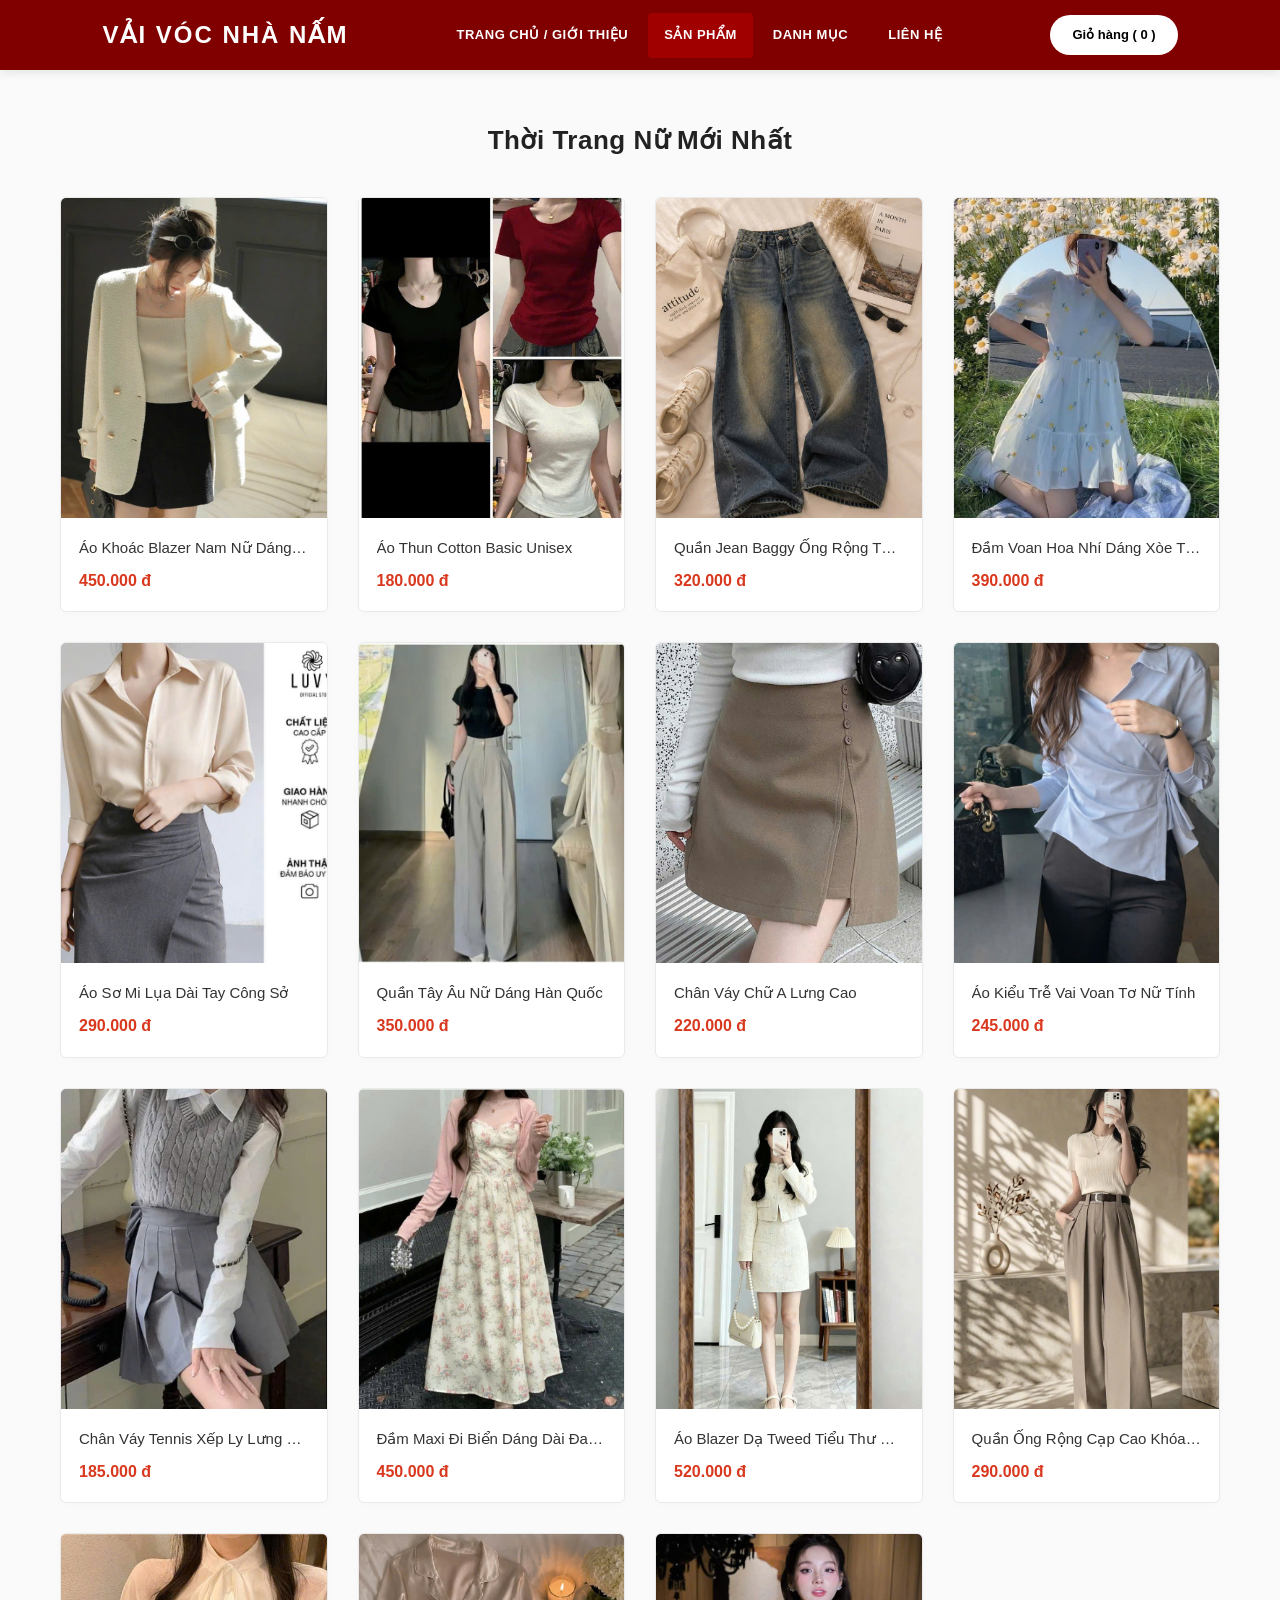
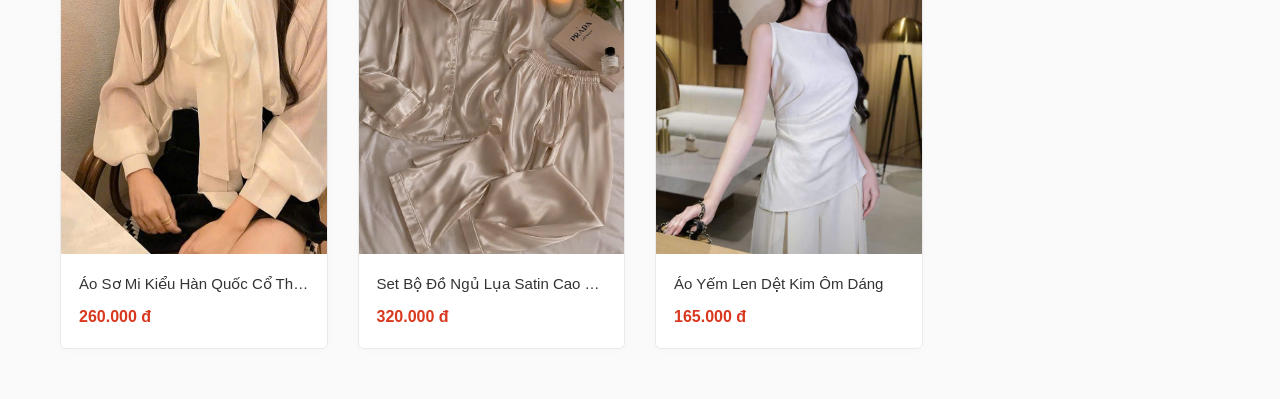
==== html/danh-muc.html @ 9fc86d12 "cập nhật" ====
<!DOCTYPE html>
<html lang="vi">
<head>
    <meta charset="UTF-8">
    <meta name="viewport" content="width=device-width, initial-scale=1.0">
    <title>DIP STYLE - Danh Mục Thời Trang Nữ</title>
    <!-- Đường dẫn đến file CSS chung của bạn -->
    <link rel="stylesheet" href="../css/style9.css">
</head>
<body>

    <!-- THANH ĐIỀU HƯỚNG (HEADER ĐỎ ĐÔ) -->
    <header class="navbar">
        <div class="logo">Vải Vóc Nhà Nấm</div> 
        <nav class="nav-links">
            <a href="gioi-thieu.html">TRANG CHỦ / GIỚI THIỆU</a>
            <a href="page8.html" class="active">SẢN PHẨM</a>
            <a href="danh-muc.html">DANH MỤC</a>
            <a href="lien-he.html">LIÊN HỆ</a>
        </nav>
        <div class="nav-icons">
            <a href="gio-hang.html" class="icon-cart">Giỏ hàng ( <span id="cart-count">0</span> )</a>
        </div>
    </header>

    <!-- KHU VỰC HIỂN THỊ DANH SÁCH SẢN PHẨM -->
    <main class="shop-container">
        <h2 class="page-title">Thời Trang Nữ Mới Nhất</h2>
        
        <!-- Lưới chứa sản phẩm, JavaScript sẽ tự động đổ dữ liệu vào đây -->
        <div class="product-grid" id="product-list"></div>
    </main>

    <!-- Nhúng file thư viện chứa mảng products của bạn -->
    <script src="../js/lib.js"></script>
    
    <script>
        // Hàm tự động render danh sách sản phẩm ra màn hình
        function renderProducts() {
            const productListContainer = document.getElementById('product-list');
            let htmlContent = '';

            // Duyệt qua từng sản phẩm trong mảng products từ file lib.js
            products.forEach(product => {
                htmlContent += `
                    <div class="product-card" onclick="goToDetail('${product.id}')">
                        <div class="product-image">
                            <img src="${product.image}" alt="${product.name}">
                        </div>
                        <div class="product-info">
                            <h3 class="product-name">${product.name}</h3>
                            <p class="product-price">${product.price} đ</p>
                        </div>
                    </div>
                `;
            });

            // Đổ toàn bộ chuỗi HTML vào khối lưới
            productListContainer.innerHTML = htmlContent;
        }

        // Hàm chuyển hướng sang trang chi tiết kèm theo ID sản phẩm trên URL
        function goToDetail(id) {
            window.location.href = `chi-tiet.html?id=${id}`;
        }

        // Chạy hàm render ngay khi trang web tải xong
        window.onload = renderProducts;
    </script>
</body>
</html>
---- css/style9.css ----
/* ==========================================================================
   CSS HOÀN CHỈNH CHO TRANG DANH MỤC SẢN PHẨM - VẢI VÓC NHÀ NẤM
   ========================================================================== */

/* 1. THIẾT LẬP CƠ BẢN */
* {
    margin: 0;
    padding: 0;
    box-sizing: border-box;
}

body {
    background-color: #fafafa;
    color: #333333;
    line-height: 1.6;
    font-family: 'Montserrat', Arial, sans-serif;
}

/* 2. THANH ĐIỀU HƯỚNG ĐỒNG BỘ VÀ SIÊU NHẠY (BẤM PHÁT ĂN NGAY) */
.navbar {
    background-color: #800000 !important; /* Đỏ đô chuẩn thương hiệu */
    display: flex !important;
    justify-content: space-between !important;
    align-items: center !important;
    padding: 0 8% !important; /* Bỏ padding dọc để căn theo height */
    position: sticky !important;
    top: 0 !important;
    z-index: 99999 !important; /* Nổi lên trên cùng để không bị liệt link */
    box-shadow: 0 2px 10px rgba(0,0,0,0.1) !important;
    height: 70px !important; /* Chiều cao cố định bằng trang chủ */
}

.logo {
    color: #ffffff !important;
    font-size: 24px !important;
    font-weight: bold !important;
    text-transform: uppercase !important;
    letter-spacing: 2px !important;
}

.nav-links {
    display: flex !important;
    align-items: center !important;
    height: 100% !important;
}

.nav-links a {
    color: #ffffff !important;
    text-decoration: none !important;
    font-weight: 600 !important;
    font-size: 13px !important;
    letter-spacing: 0.5px !important;
    white-space: nowrap !important;
    
    /* MỞ RỘNG VÙNG BẤM (HITBOX): Click khoảng trống quanh chữ vẫn ăn link */
    display: flex !important;
    align-items: center !important;
    height: 70px !important; 
    padding: 0 20px !important; 
    
    cursor: pointer !important;
    transition: all 0.2s ease !important;
}

/* Ô màu đỏ tươi làm nổi bật trang DANH MỤC / SẢN PHẨM đang xem */
.nav-links a.active {
    background-color: #a00000 !important; 
    height: 45px !important; /* Gom gọn ô màu lại cho cân đối dọc */
    padding: 0 16px !important;
    border-radius: 4px !important;
    align-self: center !important;
}

.nav-links a:hover:not(.active) {
    color: #ffcccc !important;
    background-color: rgba(255, 255, 255, 0.08) !important;
}

/* Nút giỏ hàng viên thuốc màu trắng */
.icon-cart {
    background-color: #ffffff !important;
    color: #000000 !important;
    padding: 10px 22px !important;
    border-radius: 20px !important;
    text-decoration: none !important;
    font-weight: bold !important;
    font-size: 13px !important;
    white-space: nowrap !important;
    display: inline-block !important;
    cursor: pointer !important;
    transition: all 0.2s ease !important;
}

.icon-cart:hover {
    background-color: #f0f0f0 !important;
    transform: scale(1.05) !important;
}

/* 3. KHỐI TRƯNG BÀY SẢN PHẨM (PRODUCT GRID) */
.shop-container {
    max-width: 1200px;
    margin: 50px auto;
    padding: 0 20px;
}

.page-title {
    font-size: 26px;
    font-weight: 700;
    margin-bottom: 35px;
    text-align: center;
    color: #222222;
    letter-spacing: 0.5px;
}

/* Lưới tự động chia 4 cột trên máy tính, thẳng hàng tăm tắp */
.product-grid {
    display: grid;
    grid-template-columns: repeat(auto-fill, minmax(250px, 1fr));
    gap: 30px;
}

/* THẺ SẢN PHẨM (CARD) */
.product-card {
    background-color: #ffffff;
    border: 1px solid #eaeaea;
    border-radius: 6px;
    overflow: hidden;
    cursor: pointer;
    box-shadow: 0 2px 8px rgba(0,0,0,0.02);
    transition: transform 0.2s ease, box-shadow 0.2s ease;
}

/* Hiệu ứng nổi nhẹ lên khi di chuột vào sản phẩm */
.product-card:hover {
    transform: translateY(-5px);
    box-shadow: 0 8px 20px rgba(0,0,0,0.06);
}

/* Khung ảnh chữ nhật đứng tỉ lệ chuẩn thời trang */
.product-image {
    width: 100%;
    height: 320px;
    background-color: #fcfcfc;
}

.product-image img {
    width: 100%;
    height: 100%;
    object-fit: cover; /* Ảnh tự ôm khít khung, không lo vỡ hay méo hình */
}

/* Khối thông tin tên và giá tiền */
.product-info {
    padding: 18px;
    text-align: left;
}

.product-name {
    font-size: 15px;
    font-weight: 500;
    color: #333333;
    margin-bottom: 8px;
    /* Ép tên quá dài tự thu gọn thành dấu "..." để các hàng luôn thẳng đều */
    white-space: nowrap;
    overflow: hidden;
    text-overflow: ellipsis;
}

/* Giá tiền đỏ tươi nổi bật tôn dáng web thiết kế */
.product-price {
    font-size: 16px;
    color: #d9381e;
    font-weight: 700;
}

/* 4. ĐÁP ỨNG GIAO DIỆN TRÊN ĐIỆN THOẠI DI ĐỘNG */
@media (max-width: 768px) {
    .navbar { 
        padding: 15px 4% !important; 
        height: auto !important; 
        flex-wrap: wrap !important; 
    }
    .nav-links { 
        width: 100% !important; 
        justify-content: center !important; 
    }
    .nav-links a { 
        margin: 0 8px !important; 
        font-size: 11px !important; 
        height: auto !important; 
        padding: 10px 5px !important; 
    }
    .product-grid {
        grid-template-columns: repeat(2, 1fr); /* Tự chuyển về 2 cột cân đối trên điện thoại */
        gap: 15px;
    }
    .product-image {
        height: 220px; /* Thu nhỏ ảnh trên mobile cho vừa mắt */
    }
    .product-info {
        padding: 12px;
    }
    .product-name {
        font-size: 14px;
    }
    .product-price {
        font-size: 15px;
    }
}
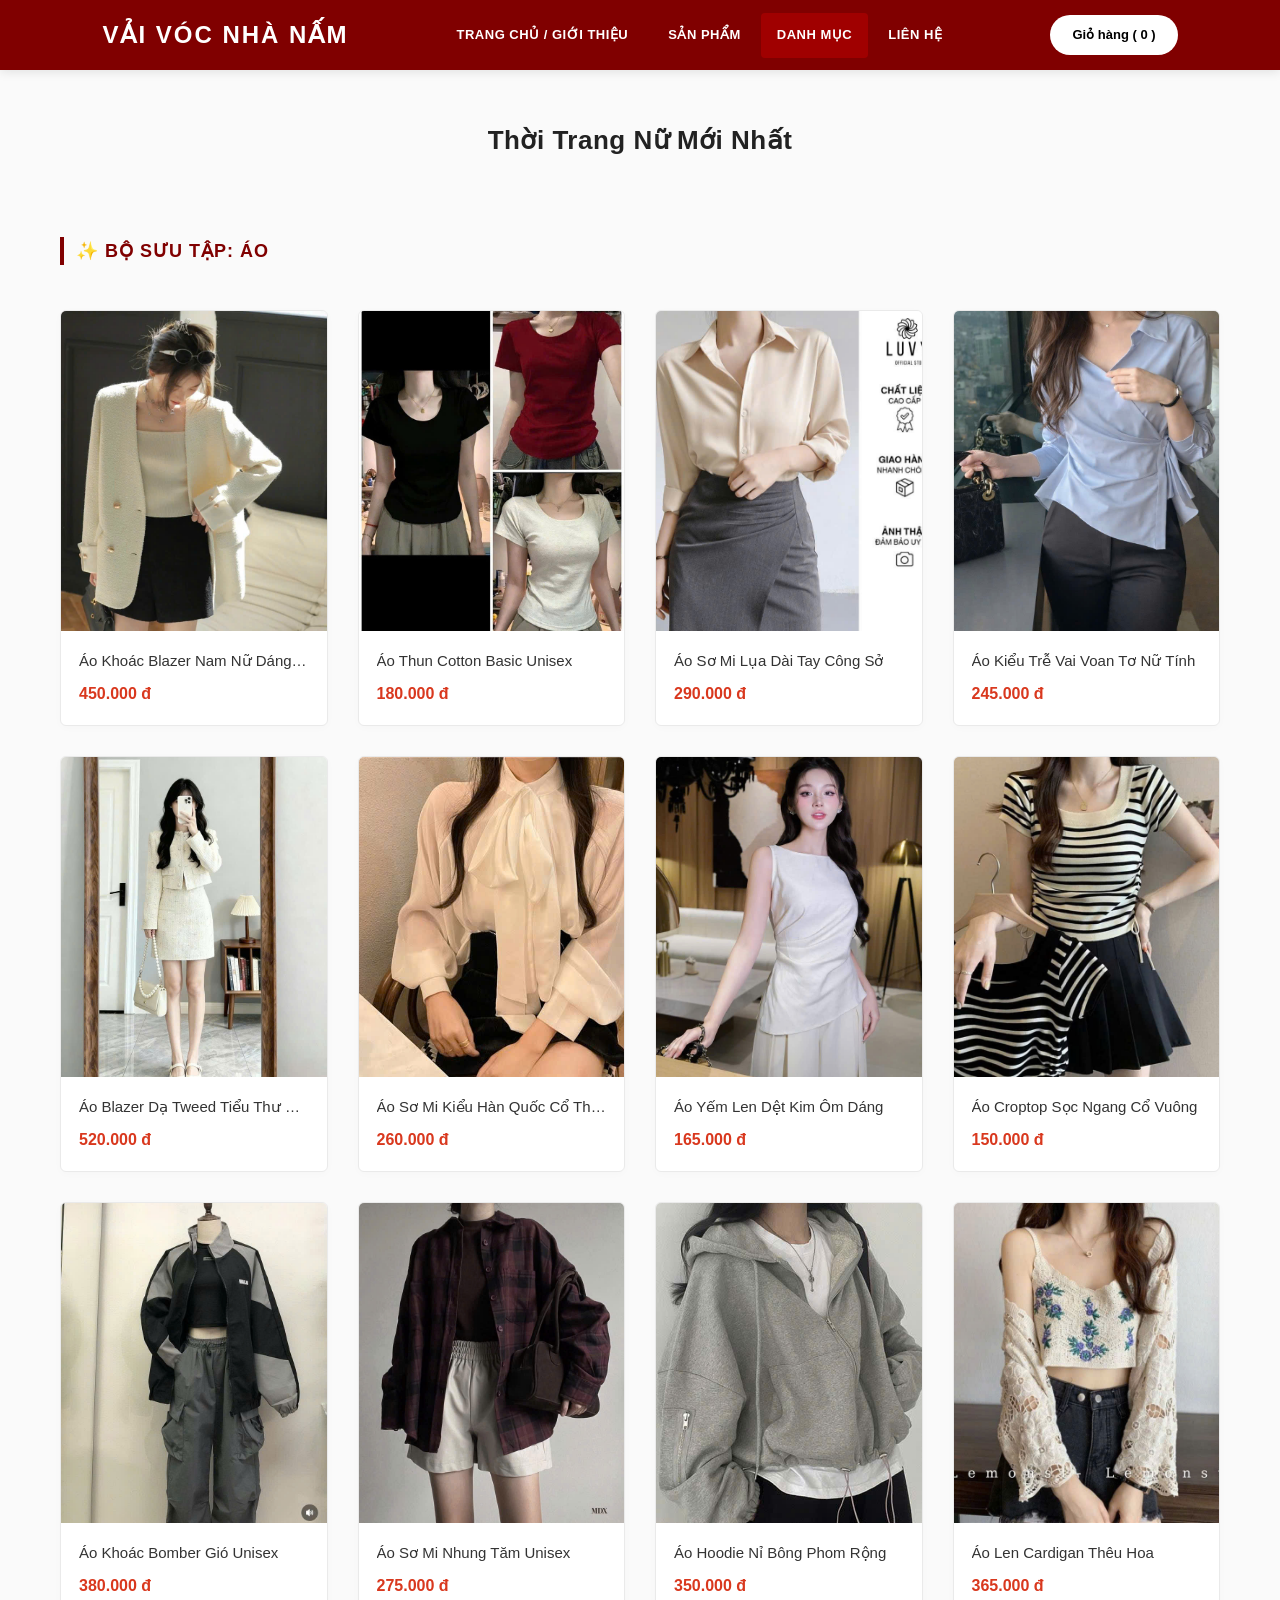
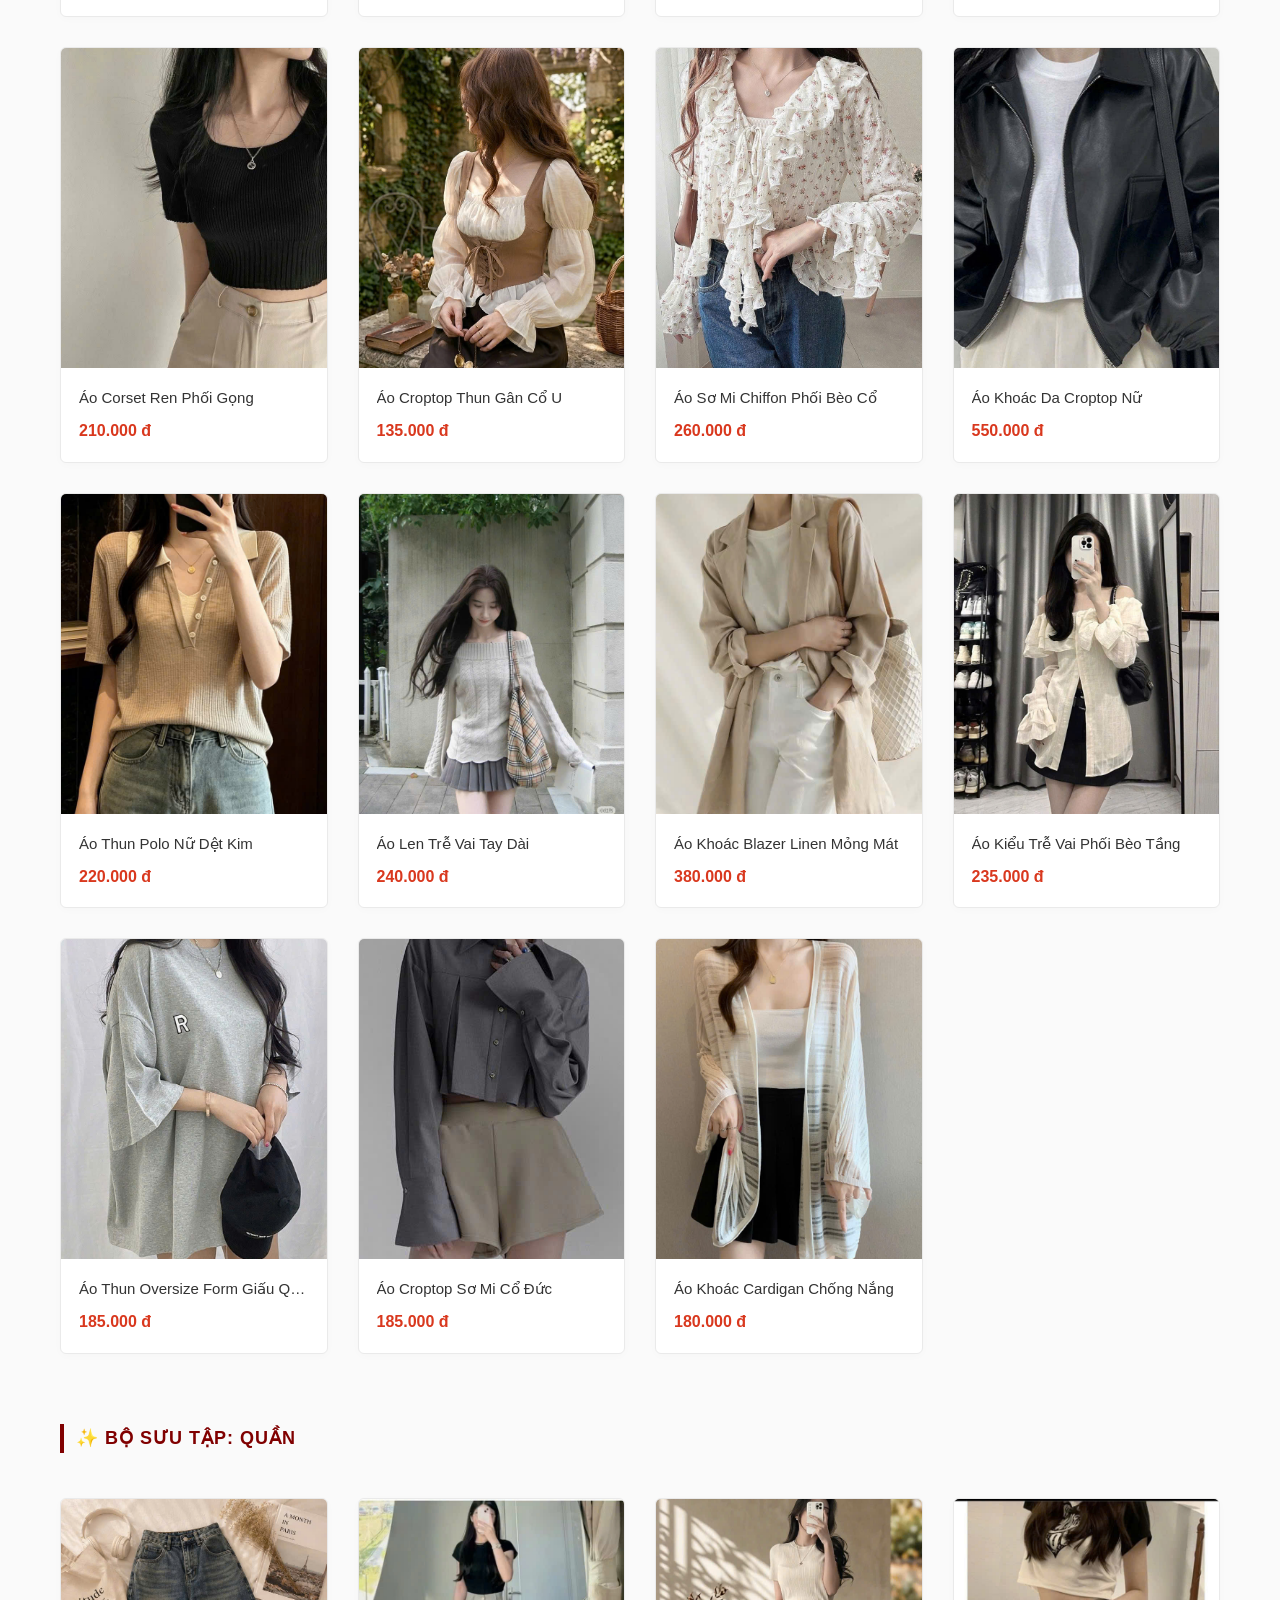
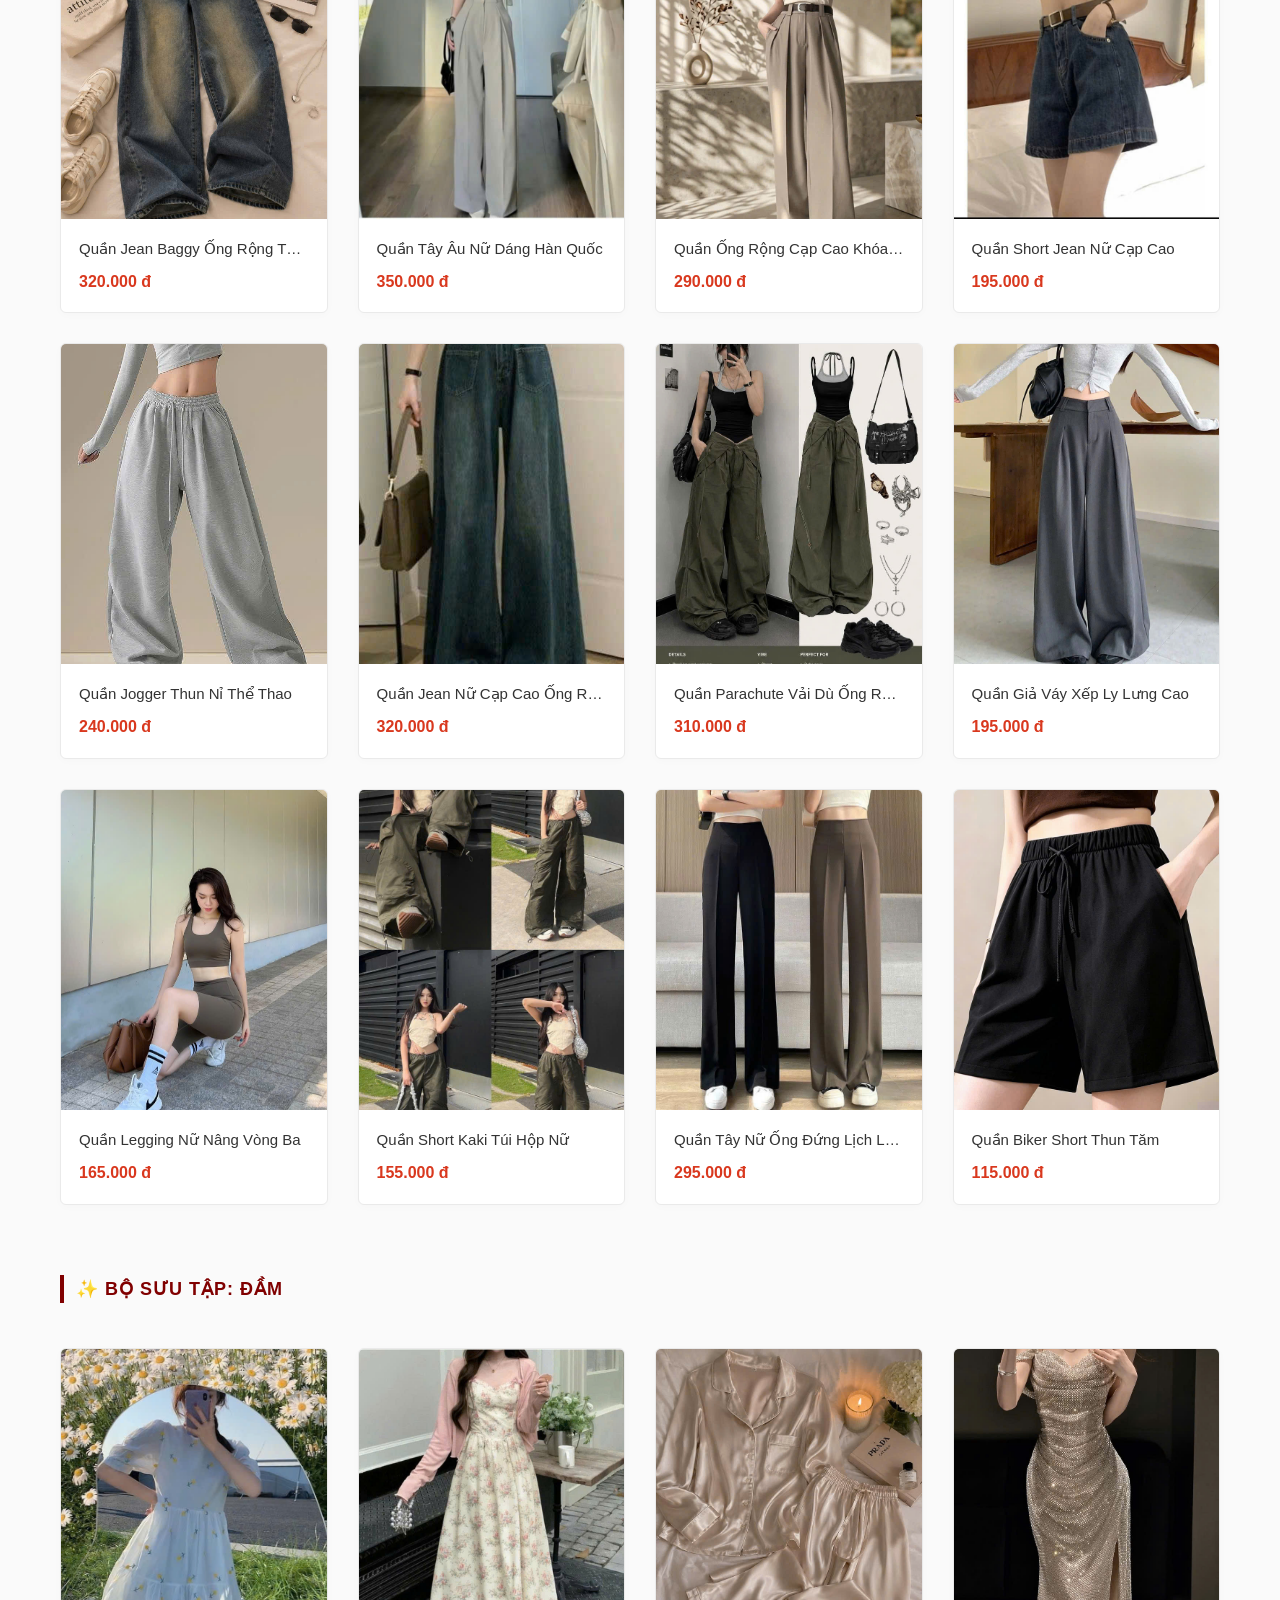
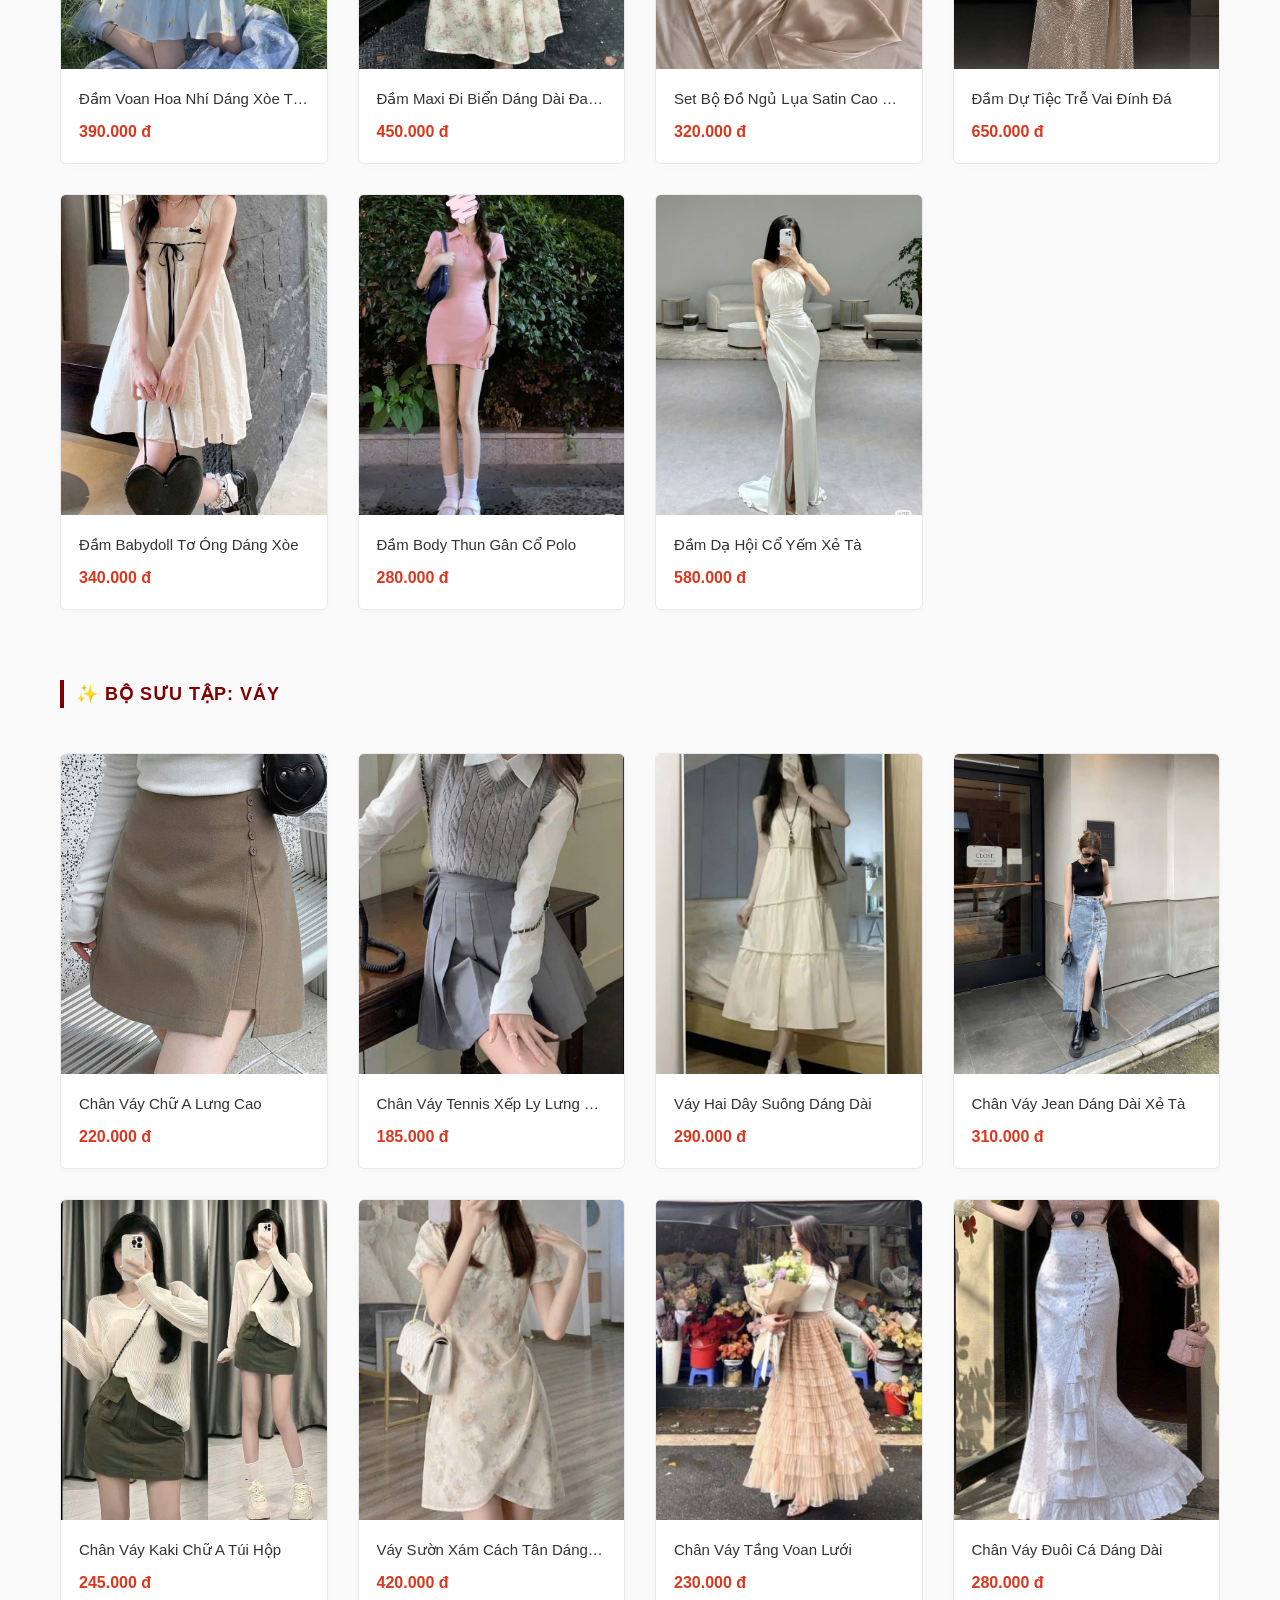
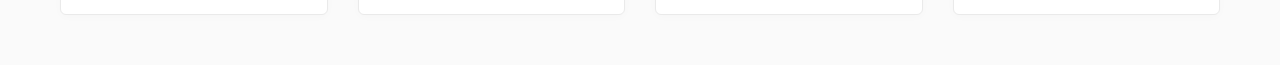
==== commit 58240df5: "cập nhật code" ====
--- a/html/danh-muc.html
+++ b/html/danh-muc.html
@@ -14,8 +14,8 @@
         <div class="logo">Vải Vóc Nhà Nấm</div> 
         <nav class="nav-links">
             <a href="gioi-thieu.html">TRANG CHỦ / GIỚI THIỆU</a>
-            <a href="page8.html" class="active">SẢN PHẨM</a>
-            <a href="danh-muc.html">DANH MỤC</a>
+            <a href="page8.html">SẢN PHẨM</a>
+            <a href="danh-muc.html" class="active">DANH MỤC</a>
             <a href="lien-he.html">LIÊN HỆ</a>
         </nav>
         <div class="nav-icons">
@@ -35,27 +35,56 @@
     <script src="../js/lib.js"></script>
     
     <script>
-        // Hàm tự động render danh sách sản phẩm ra màn hình
-        function renderProducts() {
+        // Hàm tự động gom nhóm sản phẩm dựa theo trường category bạn vừa thêm
+        function renderCategorizedProducts() {
             const productListContainer = document.getElementById('product-list');
+            if (!productListContainer) return;
+
+            // 1. Tạo một đối tượng trống để chứa các nhóm sản phẩm
+            const categories = {};
+            products.forEach(product => {
+                // Nếu sản phẩm nào quên chưa điền category, mặc định xếp vào nhóm Khác
+                const catName = product.category || "Sản phẩm khác";
+                
+                if (!categories[catName]) {
+                    categories[catName] = [];
+                }
+                categories[catName].push(product);
+            });
+
+            // 2. Duyệt qua từng nhóm đã gom để dựng cấu trúc HTML
             let htmlContent = '';
-
-            // Duyệt qua từng sản phẩm trong mảng products từ file lib.js
-            products.forEach(product => {
+            
+            for (const categoryName in categories) {
+                // Tự động sinh thanh tiêu đề phân khu đỏ đô sang trọng
                 htmlContent += `
-                    <div class="product-card" onclick="goToDetail('${product.id}')">
-                        <div class="product-image">
-                            <img src="${product.image}" alt="${product.name}">
-                        </div>
-                        <div class="product-info">
-                            <h3 class="product-name">${product.name}</h3>
-                            <p class="product-price">${product.price} đ</p>
-                        </div>
+                    <div class="category-section" style="grid-column: 1 / -1; width: 100%; margin-top: 40px; margin-bottom: 15px;">
+                        <h3 class="category-subtitle" style="font-size: 18px; font-weight: 700; color: #800000; text-transform: uppercase; border-left: 4px solid #800000; padding-left: 12px; letter-spacing: 1px;">
+                            ✨ BỘ SƯU TẬP: ${categoryName}
+                        </h3>
                     </div>
                 `;
-            });
 
-            // Đổ toàn bộ chuỗi HTML vào khối lưới
+                // Đổ toàn bộ các thẻ card sản phẩm thuộc phân khu đó vào
+                categories[categoryName].forEach(product => {
+                    // Tự động nhận diện linh hoạt thuộc tính ảnh nếu bạn đặt tên là img hoặc image
+                    const productImg = product.image || product.img;
+                    
+                    htmlContent += `
+                        <div class="product-card" onclick="goToDetail('${product.id}')">
+                            <div class="product-image">
+                                <img src="${productImg}" alt="${product.name}">
+                            </div>
+                            <div class="product-info">
+                                <h3 class="product-name">${product.name}</h3>
+                                <p class="product-price">${product.price.toLocaleString('vi-VN')} đ</p>
+                            </div>
+                        </div>
+                    `;
+                });
+            }
+
+            // 3. Đổ toàn bộ chuỗi HTML hoàn chỉnh vào khối lưới grid ban đầu
             productListContainer.innerHTML = htmlContent;
         }
 
@@ -64,8 +93,30 @@
             window.location.href = `chi-tiet.html?id=${id}`;
         }
 
-        // Chạy hàm render ngay khi trang web tải xong
-        window.onload = renderProducts;
+        // Kích hoạt hàm xử lý phân loại tự động ngay khi trang web tải xong
+        window.onload = renderCategorizedProducts;
+        // ĐOẠN CODE ĐỒNG BỘ SỐ LƯỢNG GIỎ HÀNG TRÊN NAVBAR TỰ ĐỘNG
+function updateNavbarCartCount() {
+    const cartCountElement = document.getElementById("cart-count");
+    if (!cartCountElement) return; // Nếu trang không có nút giỏ hàng thì bỏ qua
+
+    // Đọc giỏ hàng hiện tại đã lưu trữ trong máy tính
+    const cart = JSON.parse(localStorage.getItem('shoppingCart')) || [];
+    
+    // Tính tổng số lượng (cộng dồn thuộc tính quantity của từng món)
+    let totalItems = 0;
+    cart.forEach(item => {
+        totalItems += item.quantity;
+    });
+
+    // Ép con số hiển thị trên thanh menu thay đổi lập tức theo thời gian thực
+    cartCountElement.innerText = totalItems;
+}
+
+// Chạy hàm cập nhật ngay khi trang web vừa tải xong
+document.addEventListener("DOMContentLoaded", updateNavbarCartCount);
+
+
     </script>
-</body>
+    </body>
 </html>
